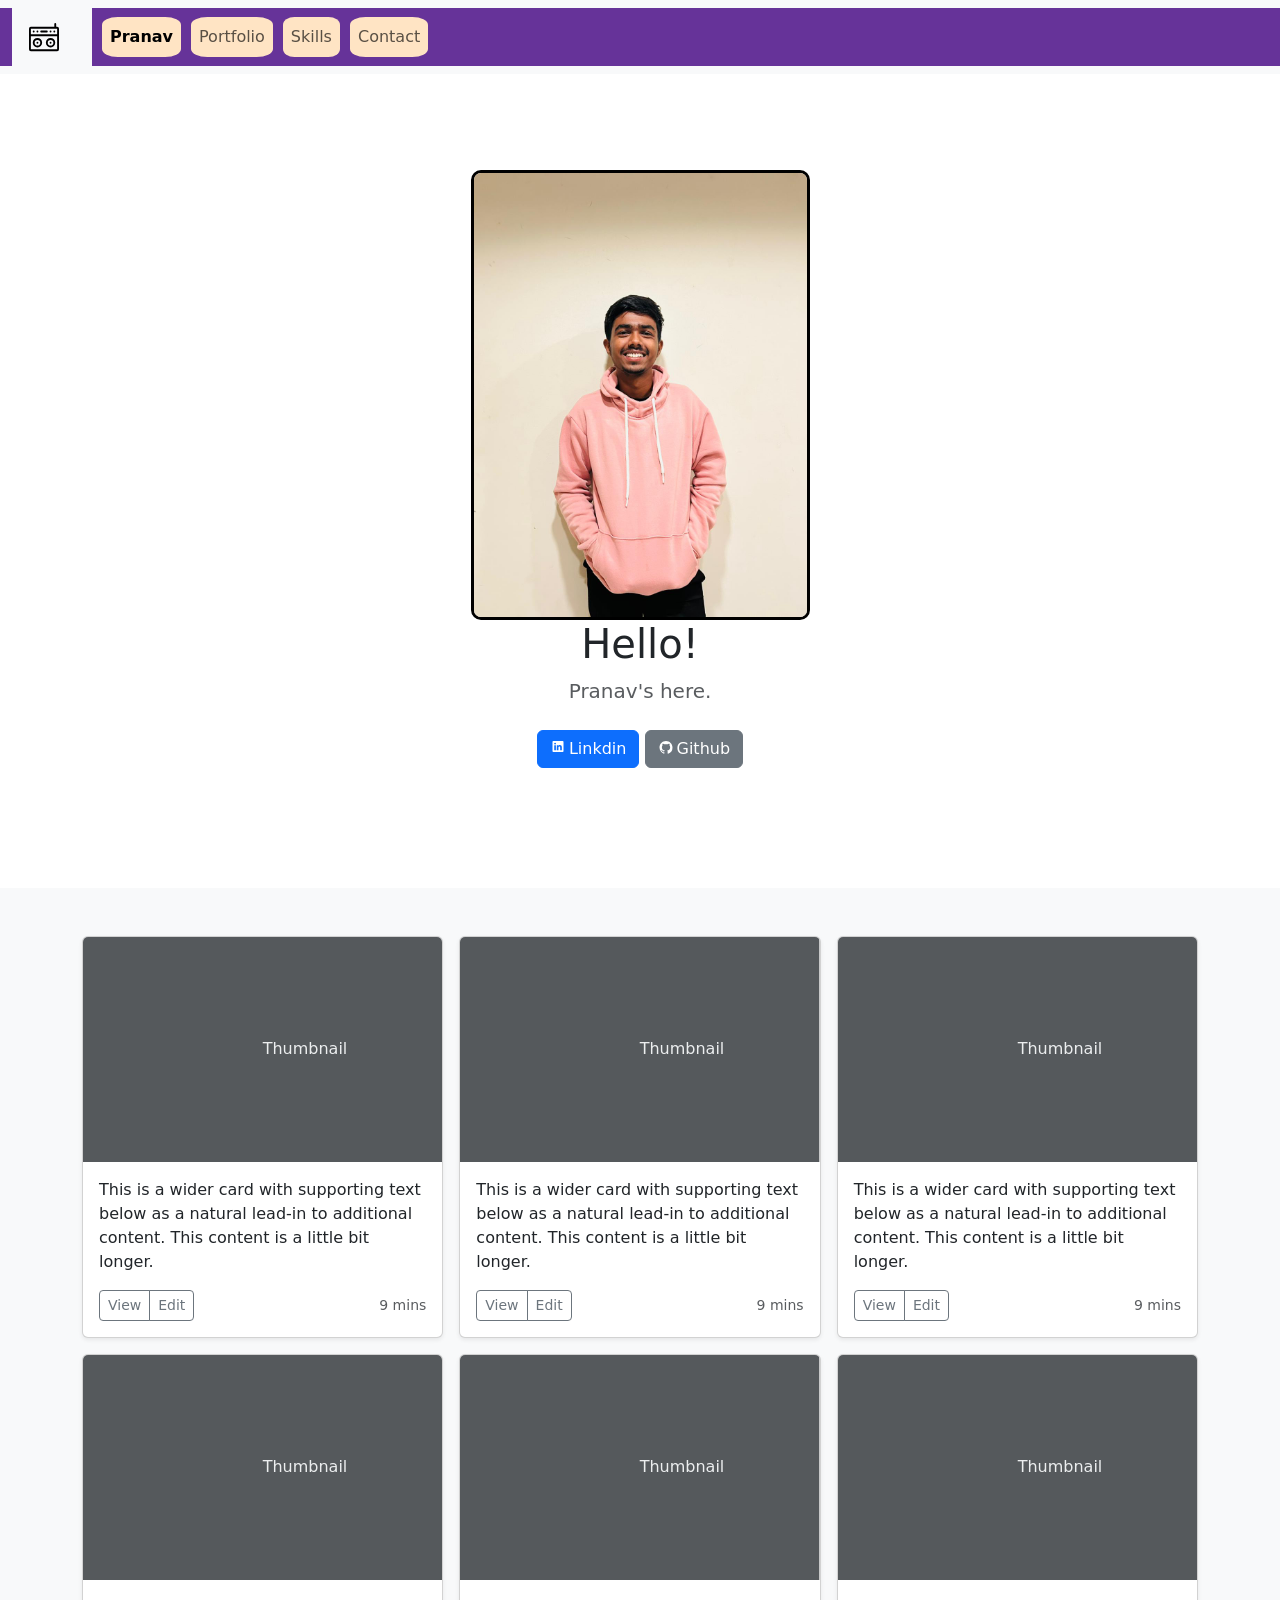
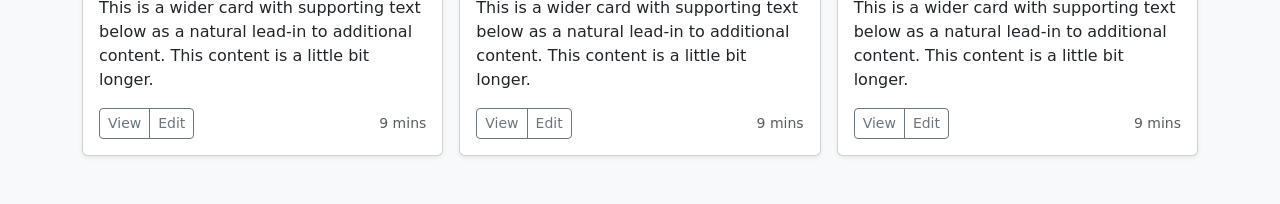
==== index.html @ 8512cc52 "Add files via upload" ====
<!DOCTYPE html>
<html lang="en">
<head>
    <meta charset="UTF-8">
    <meta name="viewport" content="width=device-width, initial-scale=1.0">
    <link href="https://cdn.jsdelivr.net/npm/bootstrap@5.3.2/dist/css/bootstrap.min.css" rel="stylesheet" integrity="sha384-T3c6CoIi6uLrA9TneNEoa7RxnatzjcDSCmG1MXxSR1GAsXEV/Dwwykc2MPK8M2HN" crossorigin="anonymous">
    <link rel="stylesheet" href="style.css">
    <title>Document</title>
</head>
<body>
    <nav class="navbar navbar-expand-lg bg-body-tertiary">
        <div class="container-fluid" style="background-color: rebeccapurple;">
            <nav class="navbar bg-body-tertiary">
                <div class="container">
                  <a class="navbar-brand" href="#">
                    <svg xmlns="http://www.w3.org/2000/svg" width="40" height="30" fill="currentColor" class="bi bi-boombox" viewBox="0 0 16 16" >
                        <path d="M2.5 5a.5.5 0 1 0 0-1 .5.5 0 0 0 0 1m2 0a.5.5 0 1 0 0-1 .5.5 0 0 0 0 1m7.5-.5a.5.5 0 1 1-1 0 .5.5 0 0 1 1 0m1.5.5a.5.5 0 1 0 0-1 .5.5 0 0 0 0 1m-7-1a.5.5 0 0 0 0 1h3a.5.5 0 0 0 0-1zm5.5 6.5a.5.5 0 1 1-1 0 .5.5 0 0 1 1 0"/>
                        <path d="M11.5 13a2.5 2.5 0 1 0 0-5 2.5 2.5 0 0 0 0 5m0-1a1.5 1.5 0 1 1 0-3 1.5 1.5 0 0 1 0 3M5 10.5a.5.5 0 1 1-1 0 .5.5 0 0 1 1 0"/>
                        <path d="M7 10.5a2.5 2.5 0 1 1-5 0 2.5 2.5 0 0 1 5 0m-1 0a1.5 1.5 0 1 0-3 0 1.5 1.5 0 0 0 3 0"/>
                        <path d="M14 0a.5.5 0 0 1 .5.5V2h.5a1 1 0 0 1 1 1v11a1 1 0 0 1-1 1H1a1 1 0 0 1-1-1V3a1 1 0 0 1 1-1h12.5V.5A.5.5 0 0 1 14 0M1 3v3h14V3zm14 4H1v7h14z"/>
                      </svg>
                  </a>
                </div>
              </nav>
          <button class="navbar-toggler" type="button" data-bs-toggle="collapse" data-bs-target="#navbarNavDropdown" aria-controls="navbarNavDropdown" aria-expanded="false" aria-label="Toggle navigation">
            <span class="navbar-toggler-icon"></span>
          </button>
          <div class="collapse navbar-collapse" id="navbarNavDropdown">
            <ul class="navbar-nav">
              <li class="nav-item">
                <a class="nav-link active" aria-current="page" href="#" style="font-weight: bold;;">Pranav</a>
              </li>
              <li class="nav-item">
                <a class="nav-link" href="#">Portfolio</a>
              </li>
              <li class="nav-item">
                <a class="nav-link" href="#">Skills</a>
              </li>
              <li class="nav-item">
                <a class="nav-link" href="#">Contact</a>
              </li>
              <!-- <li class="nav-item dropdown">
                <a class="nav-link dropdown-toggle" href="#" role="button" data-bs-toggle="dropdown" aria-expanded="false">
                  Dropdown link
                </a>
                <ul class="dropdown-menu">
                  <li><a class="dropdown-item" href="#">Action</a></li>
                  <li><a class="dropdown-item" href="#">Another action</a></li>
                  <li><a class="dropdown-item" href="#">Something else here</a></li>
                </ul>
              </li> -->
            </ul>
          </div>
        </div>
      </nav>

      <main>

        <section class="py-5 text-center container">
          <div class="row py-lg-5">
            <div class="col-lg-6 col-md-8 mx-auto">
                <img src="./pink2.jpeg" class="img-fluid" alt="my pic">
              <h1 class="fw-light">Hello!</h1>
              <p class="lead text-body-secondary">Pranav's here.</p>
              <p>
                <a href="https://www.linkedin.com/in/pranav-yadav1111" class="btn btn-primary my-2" ><svg xmlns="http://www.w3.org/2000/svg" width="16" height="16" fill="currentColor" class="bi bi-linkedin" viewBox="0 0 16 16">
                    <path d="M0 1.146C0 .513.526 0 1.175 0h13.65C15.474 0 16 .513 16 1.146v13.708c0 .633-.526 1.146-1.175 1.146H1.175C.526 16 0 15.487 0 14.854zm4.943 12.248V6.169H2.542v7.225zm-1.2-8.212c.837 0 1.358-.554 1.358-1.248-.015-.709-.52-1.248-1.342-1.248S2.4 3.226 2.4 3.934c0 .694.521 1.248 1.327 1.248zm4.908 8.212V9.359c0-.216.016-.432.08-.586.173-.431.568-.878 1.232-.878.869 0 1.216.662 1.216 1.634v3.865h2.401V9.25c0-2.22-1.184-3.252-2.764-3.252-1.274 0-1.845.7-2.165 1.193v.025h-.016l.016-.025V6.169h-2.4c.03.678 0 7.225 0 7.225z"/>
                  </svg>Linkdin </a>
                <a href="https://github.com/pranav-ydv11" class="btn btn-secondary my-2"><svg xmlns="http://www.w3.org/2000/svg" width="16" height="16" fill="currentColor" class="bi bi-github" viewBox="0 0 16 16">
                    <path d="M8 0C3.58 0 0 3.58 0 8c0 3.54 2.29 6.53 5.47 7.59.4.07.55-.17.55-.38 0-.19-.01-.82-.01-1.49-2.01.37-2.53-.49-2.69-.94-.09-.23-.48-.94-.82-1.13-.28-.15-.68-.52-.01-.53.63-.01 1.08.58 1.23.82.72 1.21 1.87.87 2.33.66.07-.52.28-.87.51-1.07-1.78-.2-3.64-.89-3.64-3.95 0-.87.31-1.59.82-2.15-.08-.2-.36-1.02.08-2.12 0 0 .67-.21 2.2.82.64-.18 1.32-.27 2-.27s1.36.09 2 .27c1.53-1.04 2.2-.82 2.2-.82.44 1.1.16 1.92.08 2.12.51.56.82 1.27.82 2.15 0 3.07-1.87 3.75-3.65 3.95.29.25.54.73.54 1.48 0 1.07-.01 1.93-.01 2.2 0 .21.15.46.55.38A8.01 8.01 0 0 0 16 8c0-4.42-3.58-8-8-8"/>
                  </svg>Github</a>
              </p>
            </div>
          </div>
        </section>
      
        <div class="album py-5 bg-body-tertiary">
          <div class="container">
      
            <div class="row row-cols-1 row-cols-sm-2 row-cols-md-3 g-3">
              <div class="col">
                <div class="card shadow-sm">
                  <svg class="bd-placeholder-img card-img-top" width="100%" height="225" xmlns="http://www.w3.org/2000/svg" role="img" aria-label="Placeholder: Thumbnail" preserveAspectRatio="xMidYMid slice" focusable="false"><title>Placeholder</title><rect width="100%" height="100%" fill="#55595c"></rect><text x="50%" y="50%" fill="#eceeef" dy=".3em">Thumbnail</text></svg>
                  <div class="card-body">
                    <p class="card-text">This is a wider card with supporting text below as a natural lead-in to additional content. This content is a little bit longer.</p>
                    <div class="d-flex justify-content-between align-items-center">
                      <div class="btn-group">
                        <button type="button" class="btn btn-sm btn-outline-secondary">View</button>
                        <button type="button" class="btn btn-sm btn-outline-secondary">Edit</button>
                      </div>
                      <small class="text-body-secondary">9 mins</small>
                    </div>
                  </div>
                </div>
              </div>
              <div class="col">
                <div class="card shadow-sm">
                  <svg class="bd-placeholder-img card-img-top" width="100%" height="225" xmlns="http://www.w3.org/2000/svg" role="img" aria-label="Placeholder: Thumbnail" preserveAspectRatio="xMidYMid slice" focusable="false"><title>Placeholder</title><rect width="100%" height="100%" fill="#55595c"></rect><text x="50%" y="50%" fill="#eceeef" dy=".3em">Thumbnail</text></svg>
                  <div class="card-body">
                    <p class="card-text">This is a wider card with supporting text below as a natural lead-in to additional content. This content is a little bit longer.</p>
                    <div class="d-flex justify-content-between align-items-center">
                      <div class="btn-group">
                        <button type="button" class="btn btn-sm btn-outline-secondary">View</button>
                        <button type="button" class="btn btn-sm btn-outline-secondary">Edit</button>
                      </div>
                      <small class="text-body-secondary">9 mins</small>
                    </div>
                  </div>
                </div>
              </div>
              <div class="col">
                <div class="card shadow-sm">
                  <svg class="bd-placeholder-img card-img-top" width="100%" height="225" xmlns="http://www.w3.org/2000/svg" role="img" aria-label="Placeholder: Thumbnail" preserveAspectRatio="xMidYMid slice" focusable="false"><title>Placeholder</title><rect width="100%" height="100%" fill="#55595c"></rect><text x="50%" y="50%" fill="#eceeef" dy=".3em">Thumbnail</text></svg>
                  <div class="card-body">
                    <p class="card-text">This is a wider card with supporting text below as a natural lead-in to additional content. This content is a little bit longer.</p>
                    <div class="d-flex justify-content-between align-items-center">
                      <div class="btn-group">
                        <button type="button" class="btn btn-sm btn-outline-secondary">View</button>
                        <button type="button" class="btn btn-sm btn-outline-secondary">Edit</button>
                      </div>
                      <small class="text-body-secondary">9 mins</small>
                    </div>
                  </div>
                </div>
              </div>
      
              <div class="col">
                <div class="card shadow-sm">
                  <svg class="bd-placeholder-img card-img-top" width="100%" height="225" xmlns="http://www.w3.org/2000/svg" role="img" aria-label="Placeholder: Thumbnail" preserveAspectRatio="xMidYMid slice" focusable="false"><title>Placeholder</title><rect width="100%" height="100%" fill="#55595c"></rect><text x="50%" y="50%" fill="#eceeef" dy=".3em">Thumbnail</text></svg>
                  <div class="card-body">
                    <p class="card-text">This is a wider card with supporting text below as a natural lead-in to additional content. This content is a little bit longer.</p>
                    <div class="d-flex justify-content-between align-items-center">
                      <div class="btn-group">
                        <button type="button" class="btn btn-sm btn-outline-secondary">View</button>
                        <button type="button" class="btn btn-sm btn-outline-secondary">Edit</button>
                      </div>
                      <small class="text-body-secondary">9 mins</small>
                    </div>
                  </div>
                </div>
              </div>
              <div class="col">
                <div class="card shadow-sm">
                  <svg class="bd-placeholder-img card-img-top" width="100%" height="225" xmlns="http://www.w3.org/2000/svg" role="img" aria-label="Placeholder: Thumbnail" preserveAspectRatio="xMidYMid slice" focusable="false"><title>Placeholder</title><rect width="100%" height="100%" fill="#55595c"></rect><text x="50%" y="50%" fill="#eceeef" dy=".3em">Thumbnail</text></svg>
                  <div class="card-body">
                    <p class="card-text">This is a wider card with supporting text below as a natural lead-in to additional content. This content is a little bit longer.</p>
                    <div class="d-flex justify-content-between align-items-center">
                      <div class="btn-group">
                        <button type="button" class="btn btn-sm btn-outline-secondary">View</button>
                        <button type="button" class="btn btn-sm btn-outline-secondary">Edit</button>
                      </div>
                      <small class="text-body-secondary">9 mins</small>
                    </div>
                  </div>
                </div>
              </div>
              <div class="col">
                <div class="card shadow-sm">
                  <svg class="bd-placeholder-img card-img-top" width="100%" height="225" xmlns="http://www.w3.org/2000/svg" role="img" aria-label="Placeholder: Thumbnail" preserveAspectRatio="xMidYMid slice" focusable="false"><title>Placeholder</title><rect width="100%" height="100%" fill="#55595c"></rect><text x="50%" y="50%" fill="#eceeef" dy=".3em">Thumbnail</text></svg>
                  <div class="card-body">
                    <p class="card-text">This is a wider card with supporting text below as a natural lead-in to additional content. This content is a little bit longer.</p>
                    <div class="d-flex justify-content-between align-items-center">
                      <div class="btn-group">
                        <button type="button" class="btn btn-sm btn-outline-secondary">View</button>
                        <button type="button" class="btn btn-sm btn-outline-secondary">Edit</button>
                      </div>
                      <small class="text-body-secondary">9 mins</small>
                    </div>
                  </div>
                </div>
              </div>
      
              <!-- <div class="col">
                <div class="card shadow-sm">
                  <svg class="bd-placeholder-img card-img-top" width="100%" height="225" xmlns="http://www.w3.org/2000/svg" role="img" aria-label="Placeholder: Thumbnail" preserveAspectRatio="xMidYMid slice" focusable="false"><title>Placeholder</title><rect width="100%" height="100%" fill="#55595c"></rect><text x="50%" y="50%" fill="#eceeef" dy=".3em">Thumbnail</text></svg>
                  <div class="card-body">
                    <p class="card-text">This is a wider card with supporting text below as a natural lead-in to additional content. This content is a little bit longer.</p>
                    <div class="d-flex justify-content-between align-items-center">
                      <div class="btn-group">
                        <button type="button" class="btn btn-sm btn-outline-secondary">View</button>
                        <button type="button" class="btn btn-sm btn-outline-secondary">Edit</button>
                      </div>
                      <small class="text-body-secondary">9 mins</small>
                    </div>
                  </div>
                </div>
              </div>
              <div class="col">
                <div class="card shadow-sm">
                  <svg class="bd-placeholder-img card-img-top" width="100%" height="225" xmlns="http://www.w3.org/2000/svg" role="img" aria-label="Placeholder: Thumbnail" preserveAspectRatio="xMidYMid slice" focusable="false"><title>Placeholder</title><rect width="100%" height="100%" fill="#55595c"></rect><text x="50%" y="50%" fill="#eceeef" dy=".3em">Thumbnail</text></svg>
                  <div class="card-body">
                    <p class="card-text">This is a wider card with supporting text below as a natural lead-in to additional content. This content is a little bit longer.</p>
                    <div class="d-flex justify-content-between align-items-center">
                      <div class="btn-group">
                        <button type="button" class="btn btn-sm btn-outline-secondary">View</button>
                        <button type="button" class="btn btn-sm btn-outline-secondary">Edit</button>
                      </div>
                      <small class="text-body-secondary">9 mins</small>
                    </div>
                  </div>
                </div>
              </div> -->
              <!-- <div class="col">
                <div class="card shadow-sm">
                  <svg class="bd-placeholder-img card-img-top" width="100%" height="225" xmlns="http://www.w3.org/2000/svg" role="img" aria-label="Placeholder: Thumbnail" preserveAspectRatio="xMidYMid slice" focusable="false"><title>Placeholder</title><rect width="100%" height="100%" fill="#55595c"></rect><text x="50%" y="50%" fill="#eceeef" dy=".3em">Thumbnail</text></svg>
                  <div class="card-body">
                    <p class="card-text">This is a wider card with supporting text below as a natural lead-in to additional content. This content is a little bit longer.</p>
                    <div class="d-flex justify-content-between align-items-center">
                      <div class="btn-group">
                        <button type="button" class="btn btn-sm btn-outline-secondary">View</button>
                        <button type="button" class="btn btn-sm btn-outline-secondary">Edit</button>
                      </div>
                      <small class="text-body-secondary">9 mins</small>
                    </div>
                  </div>
                </div>
              </div> -->
            </div>
          </div>
        </div>
      
      </main>

    
</body>
<script src="https://cdn.jsdelivr.net/npm/bootstrap@5.3.2/dist/js/bootstrap.bundle.min.js" integrity="sha384-C6RzsynM9kWDrMNeT87bh95OGNyZPhcTNXj1NW7RuBCsyN/o0jlpcV8Qyq46cDfL" crossorigin="anonymous"></script>
</html>
---- style.css ----
.navbar{
    background-color:wheat;
}

.navbar-nav .nav-item{
          background-color: bisque;
          border-radius: 20%;
          margin-left: 10px;
}
.img-fluid{
    
    /* left: 600px;
    top: 10px;
    z-index: -1; */
    height: 50vh;
    border-radius: 10px;
    border: solid black;
}
.bi.bi-linkedin{
    display: inline;
    /* align-items:flex-start; */
    margin-right: 3px;
    padding-bottom: 5px;
    
}
.bi.bi-github{
    display: inline;
    align-items:flex-start;
    margin-right: 3px;
    padding-bottom: 3px; 
}
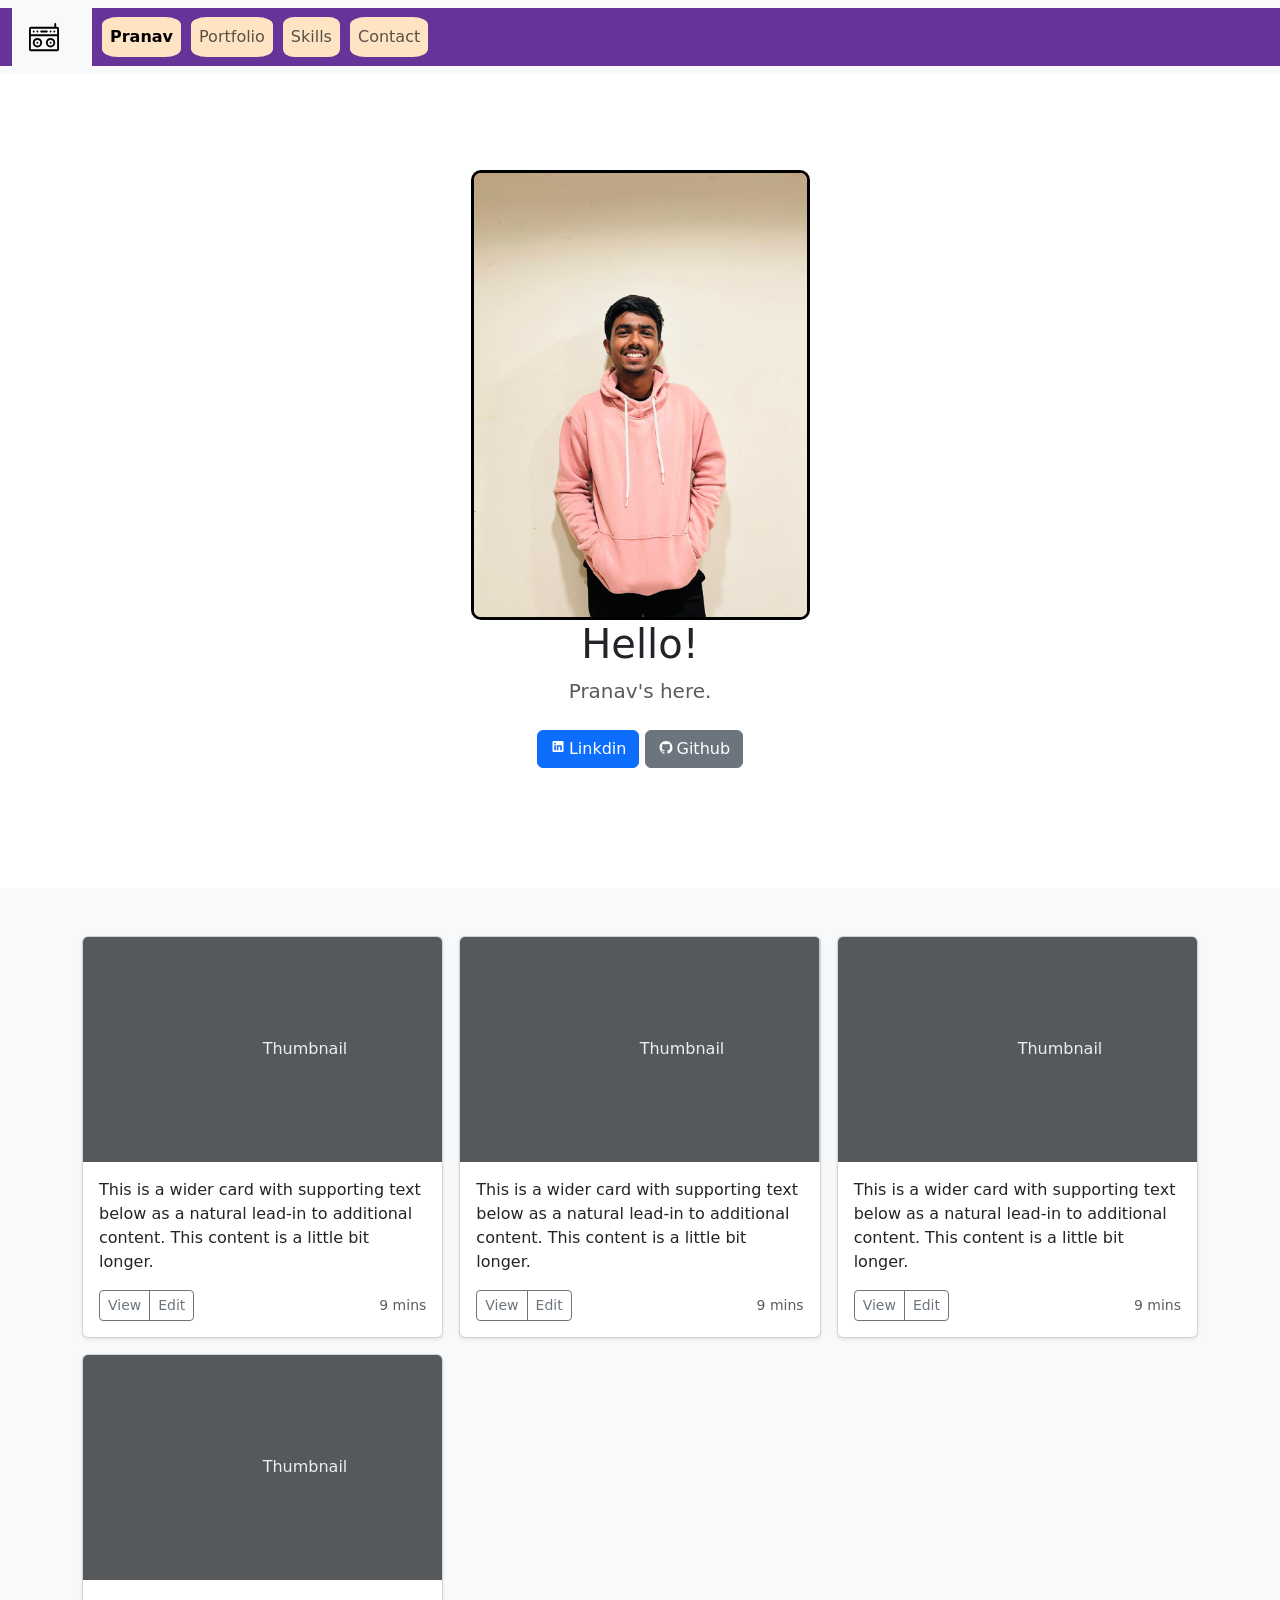
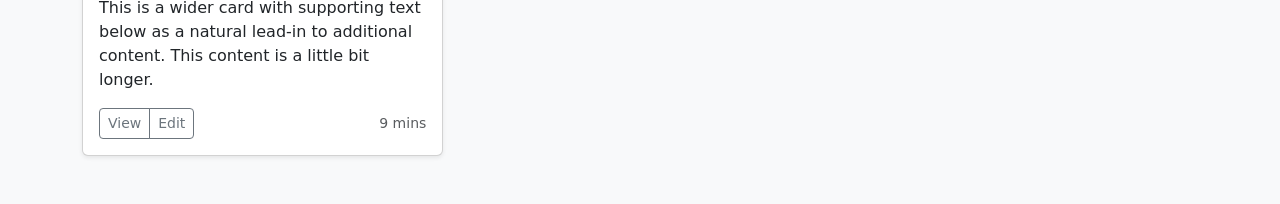
==== commit f8a265f6: "Update index.html decrease tumnails" ====
--- a/index.html
+++ b/index.html
@@ -139,37 +139,37 @@
                   </div>
                 </div>
               </div>
-              <div class="col">
-                <div class="card shadow-sm">
-                  <svg class="bd-placeholder-img card-img-top" width="100%" height="225" xmlns="http://www.w3.org/2000/svg" role="img" aria-label="Placeholder: Thumbnail" preserveAspectRatio="xMidYMid slice" focusable="false"><title>Placeholder</title><rect width="100%" height="100%" fill="#55595c"></rect><text x="50%" y="50%" fill="#eceeef" dy=".3em">Thumbnail</text></svg>
-                  <div class="card-body">
-                    <p class="card-text">This is a wider card with supporting text below as a natural lead-in to additional content. This content is a little bit longer.</p>
-                    <div class="d-flex justify-content-between align-items-center">
-                      <div class="btn-group">
-                        <button type="button" class="btn btn-sm btn-outline-secondary">View</button>
-                        <button type="button" class="btn btn-sm btn-outline-secondary">Edit</button>
-                      </div>
-                      <small class="text-body-secondary">9 mins</small>
-                    </div>
-                  </div>
-                </div>
-              </div>
-              <div class="col">
-                <div class="card shadow-sm">
-                  <svg class="bd-placeholder-img card-img-top" width="100%" height="225" xmlns="http://www.w3.org/2000/svg" role="img" aria-label="Placeholder: Thumbnail" preserveAspectRatio="xMidYMid slice" focusable="false"><title>Placeholder</title><rect width="100%" height="100%" fill="#55595c"></rect><text x="50%" y="50%" fill="#eceeef" dy=".3em">Thumbnail</text></svg>
-                  <div class="card-body">
-                    <p class="card-text">This is a wider card with supporting text below as a natural lead-in to additional content. This content is a little bit longer.</p>
-                    <div class="d-flex justify-content-between align-items-center">
-                      <div class="btn-group">
-                        <button type="button" class="btn btn-sm btn-outline-secondary">View</button>
-                        <button type="button" class="btn btn-sm btn-outline-secondary">Edit</button>
-                      </div>
-                      <small class="text-body-secondary">9 mins</small>
-                    </div>
-                  </div>
-                </div>
-              </div>
-      
+<!--               <div class="col">
+                <div class="card shadow-sm">
+                  <svg class="bd-placeholder-img card-img-top" width="100%" height="225" xmlns="http://www.w3.org/2000/svg" role="img" aria-label="Placeholder: Thumbnail" preserveAspectRatio="xMidYMid slice" focusable="false"><title>Placeholder</title><rect width="100%" height="100%" fill="#55595c"></rect><text x="50%" y="50%" fill="#eceeef" dy=".3em">Thumbnail</text></svg>
+                  <div class="card-body">
+                    <p class="card-text">This is a wider card with supporting text below as a natural lead-in to additional content. This content is a little bit longer.</p>
+                    <div class="d-flex justify-content-between align-items-center">
+                      <div class="btn-group">
+                        <button type="button" class="btn btn-sm btn-outline-secondary">View</button>
+                        <button type="button" class="btn btn-sm btn-outline-secondary">Edit</button>
+                      </div>
+                      <small class="text-body-secondary">9 mins</small>
+                    </div>
+                  </div>
+                </div>
+              </div> -->
+<!--               <div class="col">
+                <div class="card shadow-sm">
+                  <svg class="bd-placeholder-img card-img-top" width="100%" height="225" xmlns="http://www.w3.org/2000/svg" role="img" aria-label="Placeholder: Thumbnail" preserveAspectRatio="xMidYMid slice" focusable="false"><title>Placeholder</title><rect width="100%" height="100%" fill="#55595c"></rect><text x="50%" y="50%" fill="#eceeef" dy=".3em">Thumbnail</text></svg>
+                  <div class="card-body">
+                    <p class="card-text">This is a wider card with supporting text below as a natural lead-in to additional content. This content is a little bit longer.</p>
+                    <div class="d-flex justify-content-between align-items-center">
+                      <div class="btn-group">
+                        <button type="button" class="btn btn-sm btn-outline-secondary">View</button>
+                        <button type="button" class="btn btn-sm btn-outline-secondary">Edit</button>
+                      </div>
+                      <small class="text-body-secondary">9 mins</small>
+                    </div>
+                  </div>
+                </div>
+              </div>
+       -->
               <!-- <div class="col">
                 <div class="card shadow-sm">
                   <svg class="bd-placeholder-img card-img-top" width="100%" height="225" xmlns="http://www.w3.org/2000/svg" role="img" aria-label="Placeholder: Thumbnail" preserveAspectRatio="xMidYMid slice" focusable="false"><title>Placeholder</title><rect width="100%" height="100%" fill="#55595c"></rect><text x="50%" y="50%" fill="#eceeef" dy=".3em">Thumbnail</text></svg>
@@ -224,4 +224,4 @@
     
 </body>
 <script src="https://cdn.jsdelivr.net/npm/bootstrap@5.3.2/dist/js/bootstrap.bundle.min.js" integrity="sha384-C6RzsynM9kWDrMNeT87bh95OGNyZPhcTNXj1NW7RuBCsyN/o0jlpcV8Qyq46cDfL" crossorigin="anonymous"></script>
-</html>+</html>
